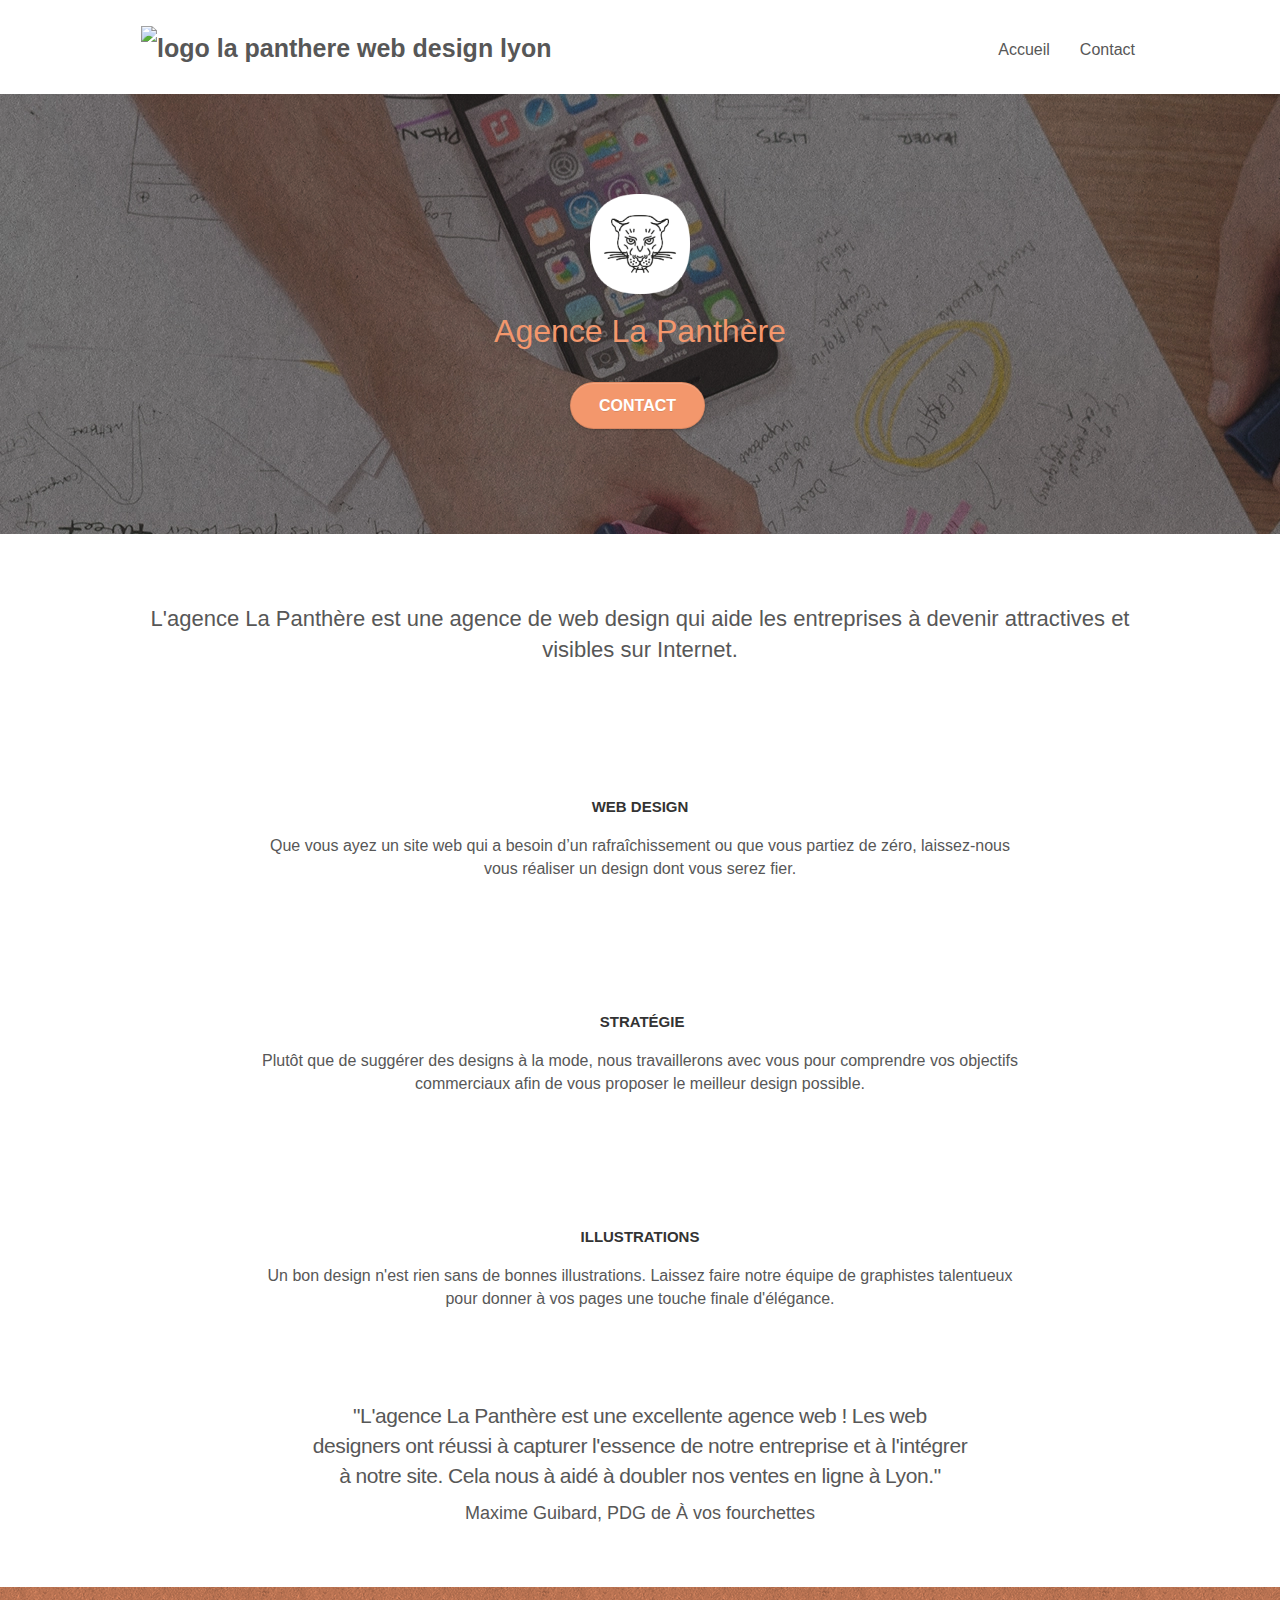
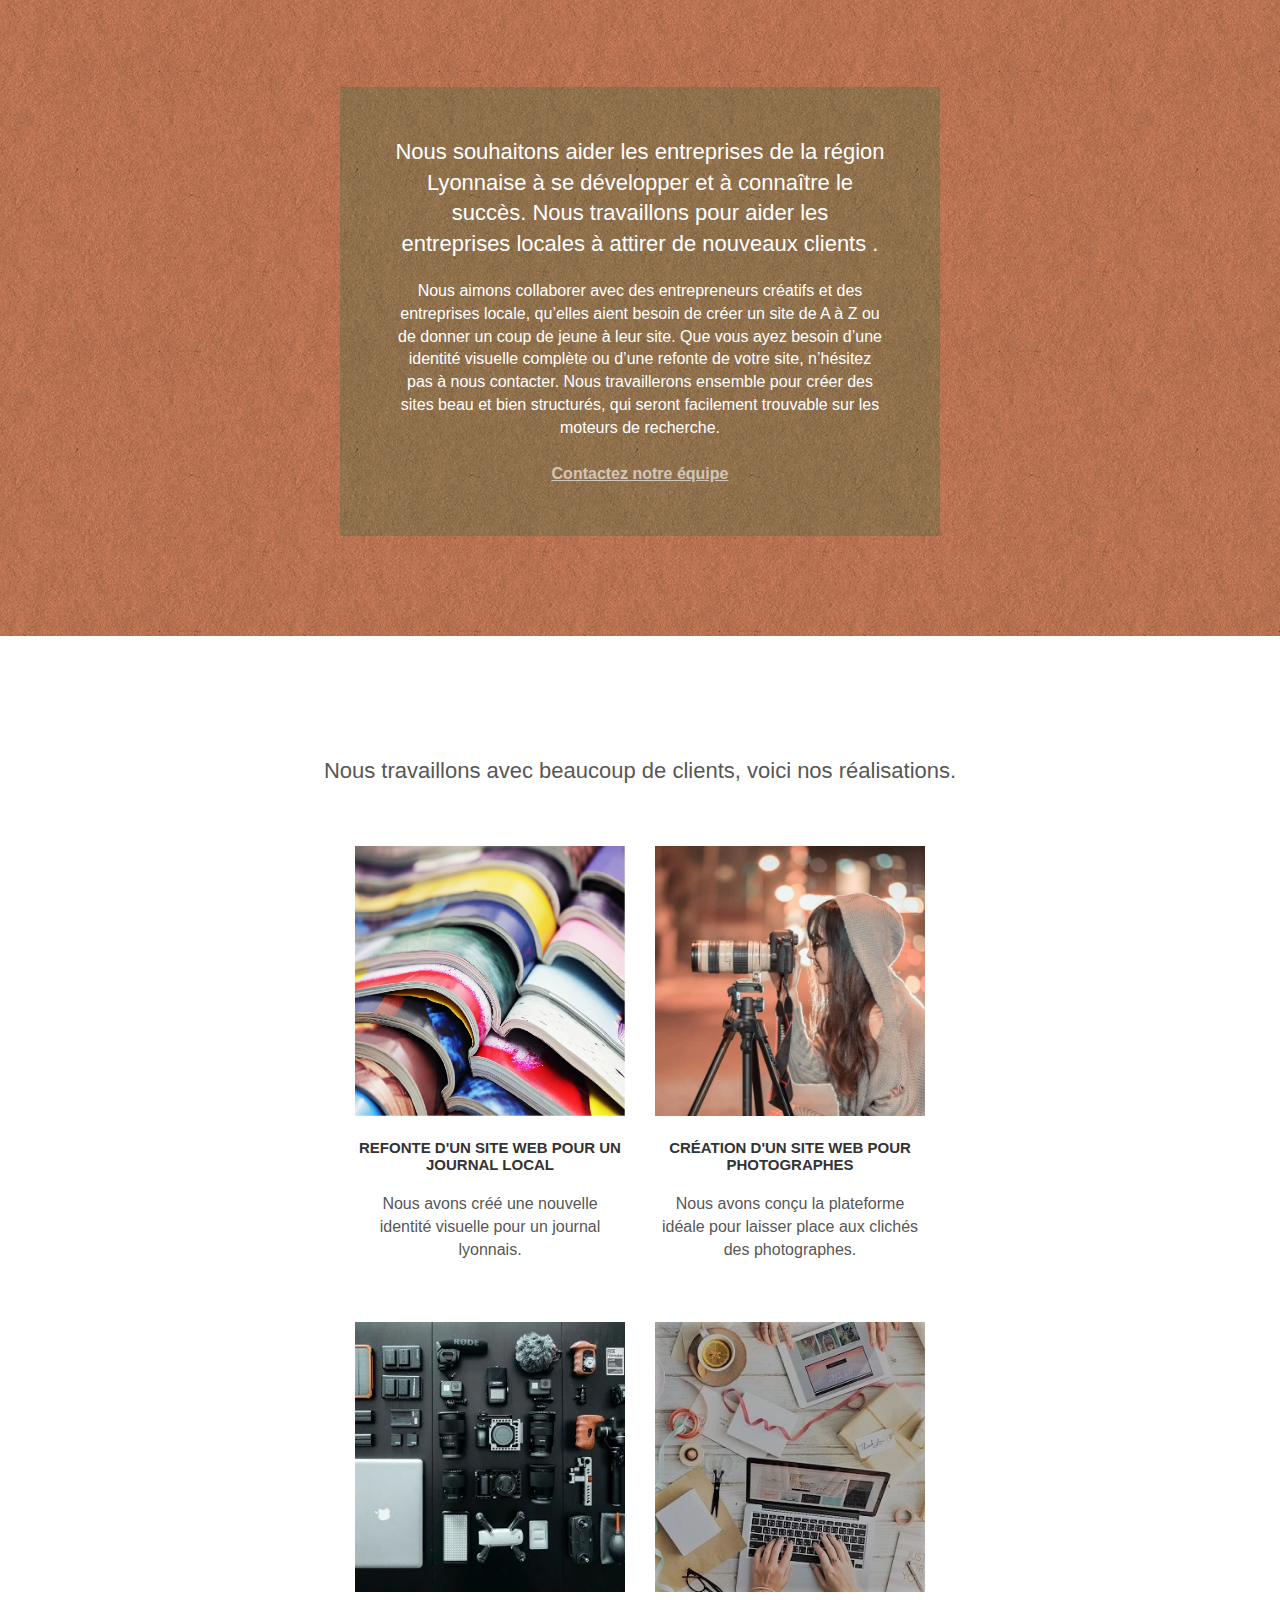
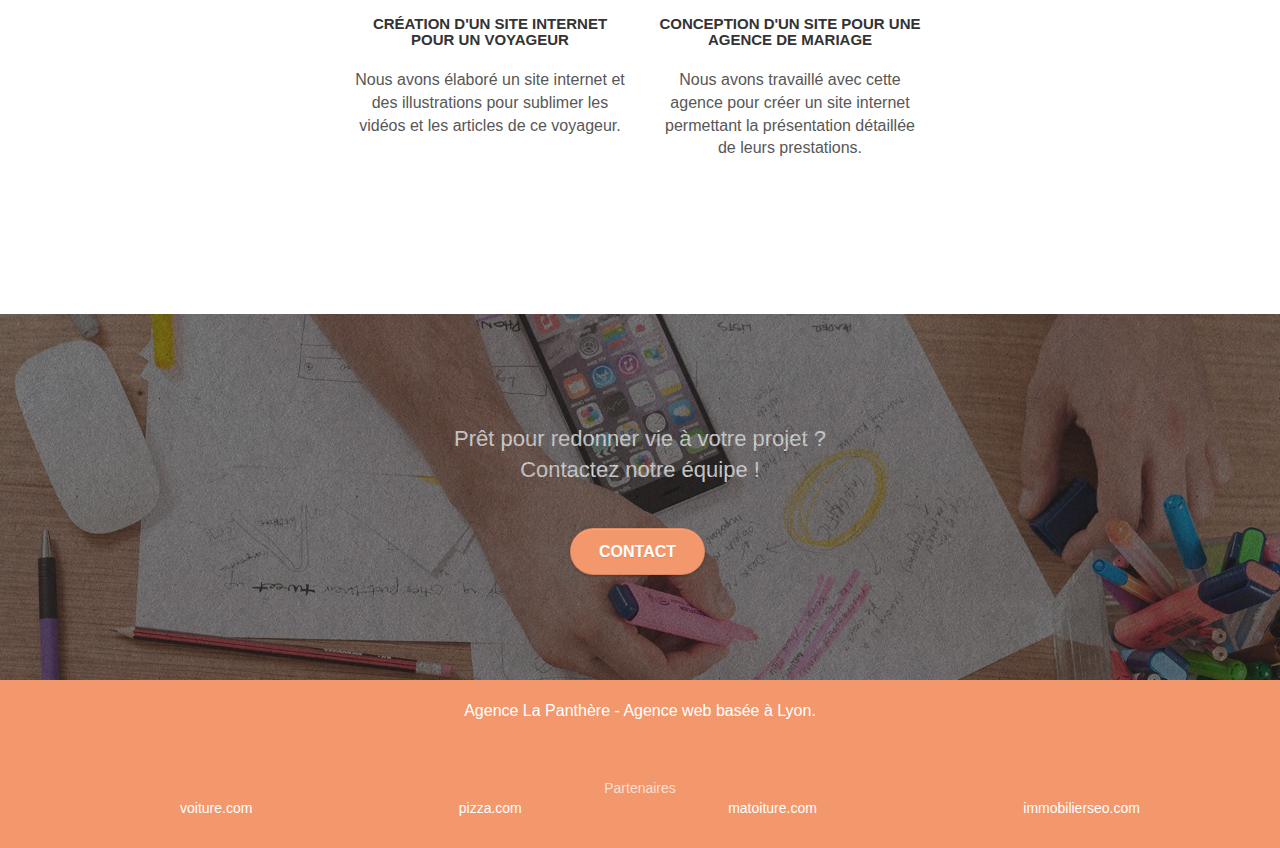
==== Accueil.html @ 7d5551f8 "version terminée du site" ====
<!DOCTYPE html>
<html lang="fr">
  <head>
    <meta charset="utf-8" />
    <meta name="description" content="L'agence La Panthère est une agence de web design qui aide les entreprises à devenir attractives" />
    <meta
      name="viewport"
      content="width=device-width, initial-scale=1.0, viewport-fit=cover"
    />
    <link rel="shortcut icon" type="image/png" href="favicon.jpg" />

    <link rel="stylesheet" type="text/css" href="./css/bootstrap.min.css" />
    <link rel="stylesheet" type="text/css" href="style.css" />
    <link rel="stylesheet" type="text/css" href="./css/font-awesome.min.css" />
    <link rel="stylesheet" type="text/css" href="./css/et-line.min.css" />

    <script src="./js/jquery-2.1.0.min.js"></script>
    <script src="./js/bootstrap.min.js"></script>
    <script src="./js/blocs.min.js"></script>
    <script src="./js/jquery.touchSwipe.min.js" defer></script>
    <script src="./js/gmaps.min.js"></script>
    <script src="./js/formHandler.min.js"></script>
    <script src="./js/jqBootstrapValidation.min.js"></script>
    <script
      src="https://kit.fontawesome.com/3193aa2f7d.js"
      crossorigin="anonymous"
    ></script>
    <title>La Panthère Agence Web Design</title>

    <!-- Analytics -->

    <!-- Analytics END -->
  </head>
  <body>
    <!-- Principal conteneur -->
    <div class="page-container">
      <!-- bloc-0 -->
      <header class="bloc bgc-white 1-bloc">
        <div class="container bloc-sm">
          <nav class="navbar row">
            <div class="navbar-header">
              <a class="navbar-brand" href="Accueil.html"
                ><img
                  src="img/agence-la-panthere-monochrome.svg"
                  alt="logo la panthere web design lyon"
                  height="40"
              /></a>
              <button
                id="nav-toggle"
                type="button"
                class="ui-navbar-toggle navbar-toggle"
                data-toggle="collapse"
                data-target=".navbar-1"
              >
                <span class="sr-only">Toggle navigation</span
                ><span class="icon-bar"></span><span class="icon-bar"></span
                ><span class="icon-bar"></span>
              </button>
            </div>
            <div class="collapse navbar-collapse navbar-1 special-dropdown-nav">
              <ul class="site-navigation nav navbar-nav">
                <li>
                  <a href="Accueil.html">Accueil</a>
                </li>
                <li>
                  <a href="Contact.html"> Contact</a>
                </li>
              </ul>
            </div>
          </nav>
        </div>
      </header>
      <!-- bloc-0 END -->

      <!-- bloc-1-presentation -->
      <section
        class="bloc bgc-dark-slate-blue bg-banniere d-bloc bg-t-edge bloc-bg-texture texture-paper b-parallax"
        id="bloc-1-hero"
      >
        <div class="container bloc-lg">
          <div class="row tight-width-whitespace">
            <div class="col-sm-12">
              <img
                src="img/logo.webp"
                class="center-block image-resize-mode"
                width="100"
                alt="logo la panthere agence web design lyon"
              />
              <h1 class="text-center hero-bloc-text tc-white">
                Agence La Panthère
              </h1>
              <div class="text-center">
                <a
                  href="Contact.html"
                  class="btn btn-lg btn-clean btn-rd cta-hero btn-atomic-tangerine"
                  id="cta-hero"
                  >Contact</a
                >
              </div>
            </div>
          </div>
        </div>
      </section>
      <!-- bloc-1-presentation END -->

      <!-- bloc-2-services -->
      <section class="bloc bgc-white l-bloc" id="bloc-2-services">
        <div class="container bloc-md">
          <div class="row">
            <div class="col-sm-12 text-center">
              <h2>
                L'agence La Panthère est une agence de web design qui aide les
                entreprises à devenir attractives et visibles sur Internet.
              </h2>
            </div>
          </div>
          <div class="row voffset-lg med-width-whitespace">
            <div class="col-sm-4">
              <div class="text-center">
                <span
                  class="et-icon-browser sm-shadow icon-dark-slate-blue icons icon-lg"
                ></span>
              </div>
              <h3 class="mg-md text-center">Web design</h3>
              <p class="text-center">
                Que vous ayez un site web qui a besoin d&rsquo;un
                rafraîchissement ou que vous partiez de zéro, laissez-nous vous
                réaliser un design dont vous serez fier.
              </p>
            </div>
            <div class="col-sm-4">
              <div class="text-center">
                <span
                  class="et-icon-presentation sm-shadow icon-dark-slate-blue icons icon-lg"
                ></span>
              </div>
              <h3 class="mg-md text-center">&nbsp;Stratégie</h3>
              <p class="text-center">
                Plutôt que de suggérer des designs à la mode, nous travaillerons
                avec vous pour comprendre vos objectifs commerciaux afin de vous
                proposer le meilleur design possible.<br />
              </p>
            </div>
            <div class="col-sm-4">
              <div class="text-center">
                <span
                  class="et-icon-edit sm-shadow icon-dark-slate-blue icons icon-lg"
                ></span>
              </div>
              <h3 class="mg-md text-center">Illustrations</h3>
              <p class="text-center">
                Un bon design n'est rien sans de bonnes illustrations. Laissez
                faire notre équipe de graphistes talentueux pour donner à vos
                pages une touche finale d'élégance.
              </p>
            </div>
          </div>
          <div class="row voffset-lg voffset">
            <div class="col-xs-12 col-md-8 col-md-offset-2 text-center">
              <p class="citation">
                "L'agence La Panthère est une excellente agence web ! Les web
                designers ont réussi à capturer l'essence de notre entreprise et
                à l'intégrer à notre site. Cela nous à aidé à doubler nos ventes
                en ligne à Lyon."
              </p>
              <p class="ref_citation">
                Maxime Guibard, PDG de À vos fourchettes
              </p>
            </div>
          </div>
        </div>
      </section>
      <!-- bloc-2-services END -->

      <!-- bloc-3-what-i-do -->
      <section
        class="bloc tc-white bgc-atomic-tangerine bg-presentation d-bloc bloc-bg-texture texture-paper b-parallax"
        id="bloc-3-what-i-do"
      >
        <div class="container bloc-lg">
          <div class="row tight-width-whitespace black-background">
            <div class="col-sm-12">
              <h2 class="mg-md text-center tc-white3">
                Nous souhaitons aider les entreprises de la région Lyonnaise à
                se développer et à connaître le succès. Nous travaillons pour
                aider les entreprises locales à attirer de nouveaux clients .<br />
              </h2>
              <p class="text-center white">
                Nous aimons collaborer avec des entrepreneurs créatifs et des
                entreprises locale, qu’elles aient besoin de créer un site de A
                à Z ou de donner un coup de jeune à leur site. Que vous ayez
                besoin d’une identité visuelle complète ou d’une refonte de
                votre site, n’hésitez pas à nous contacter. Nous travaillerons
                ensemble pour créer des sites beau et bien structurés, qui
                seront facilement trouvable sur les moteurs de recherche.
                <br /><br /><a class="ltc-white bold-link" href="Contact.html"
                  >Contactez notre équipe</a
                ><br />
              </p>
            </div>
          </div>
        </div>
      </section>
      <!-- bloc-3-what-i-do END -->

      <!-- bloc-4-portfolio -->
      <section
        class="bloc bgc-white bg-lines-h2-bg bg-repeat l-bloc"
        id="bloc-4-portfolio"
      >
        <div class="container bloc-lg">
          <div class="row">
            <div class="col-sm-12 text-center">
              <h2>
                Nous travaillons avec beaucoup de clients, voici nos
                réalisations.
              </h2>
            </div>
          </div>
          <div class="row tight-width-whitespace portfolio-row">
            <div class="col-sm-6">
              <a
                href="#"
                data-lightbox="img/1.webp"
                data-gallery-id="gallery-1"
                data-caption="Refonte d'un site web pour un journal local"
                data-frame="snapshot-lb"
                ><img
                  src="img/1.webp"
                  alt="Books"
                  class="img-responsive portfolio-thumb"
              /></a>
              <h3 class="mg-md text-center">
                Refonte d'un site web pour un journal local
              </h3>
              <p class="text-center">
                Nous avons créé une nouvelle identité visuelle pour un journal
                lyonnais.
              </p>
            </div>
            <div class="col-sm-6">
              <a
                href="#"
                data-lightbox="img/2.webp"
                data-gallery-id="gallery-1"
                data-caption="Création d'un site web pour photographes"
                data-frame="snapshot-lb"
                ><img
                  src="img/2.webp"
                  class="img-responsive portfolio-thumb"
                  alt="A person looking through their camera"
              /></a>
              <h3 class="mg-md text-center">
                Création d'un site web pour photographes
              </h3>
              <p class="text-center">
                Nous avons conçu la plateforme idéale pour laisser place aux
                clichés des photographes.
              </p>
            </div>
          </div>
          <div class="row tight-width-whitespace portfolio-row">
            <div class="col-sm-6">
              <a
                href="#"
                data-lightbox="img/3.webp"
                data-gallery-id="gallery-1"
                data-caption="Création d'un site internet pour un voyageur"
                data-frame="snapshot-lb"
                ><img
                  src="img/3.webp"
                  class="img-responsive portfolio-thumb img_w-h"
                  alt="Equipment for taking photos while traveling"
              /></a>
              <h3 class="mg-md text-center">
                Création d'un site internet pour un voyageur
              </h3>
              <p class="text-center">
                Nous avons élaboré un site internet et des illustrations pour
                sublimer les vidéos et les articles de ce voyageur.
              </p>
            </div>
            <div class="col-sm-6">
              <a
                href="#"
                data-lightbox="img/4.webp"
                data-gallery-id="gallery-1"
                data-caption="Conception d'un site pour une agence de mariage"
                data-frame="snapshot-lb"
                ><img
                  src="img/4.webp"
                  class="img-responsive portfolio-thumb img_w-h"
                  alt="A person writing on their laptop"
              /></a>
              <h3 class="mg-md text-center">
                Conception d'un site pour une agence de mariage
              </h3>
              <p class="text-center">
                Nous avons travaillé avec cette agence pour créer un site
                internet permettant la présentation détaillée de leurs
                prestations.
              </p>
            </div>
          </div>
        </div>
      </section>
      <!-- bloc-4-portfolio END -->

      <!-- bloc-5-cta -->
      <section
        class="bloc bgc-dark-slate-blue bg-banniere d-bloc bloc-bg-texture texture-paper"
        id="bloc-5-cta"
      >
        <div class="container bloc-lg">
          <div class="row">
            <h2 class="mg-md text-center tc-white3">
              Prêt pour redonner vie à votre projet ?<br />Contactez notre
              équipe !
            </h2>
            <div class="col-sm-12 text-center">
              <a
                href="Contact.html"
                class="btn btn-atomic-tangerine btn-clean btn-rd btn-lg cta-hero"
                >Contact</a
              >
            </div>
          </div>
        </div>
      </section>
      <!-- bloc-5-cta END -->

      <!-- Footer - bloc-8 -->
      <footer class="bloc bgc-atomic-tangerine d-bloc" id="bloc-8">
        <div class="container bloc-sm">
          <nav class="row">
            <div class="col-sm-12">
              <p class="text-center white">
                Agence La Panthère - Agence web basée à Lyon.<br />
              </p>
              <div class="row row-no-gutters social">
                <div class="col-sm-3">
                  <div class="text-center">
                    <a class="social" title="Twitter" href="Accueil.html"
                      ><span class="fa fa-twitter icon-md"></span
                    ></a>
                  </div>
                </div>
                <div class="col-sm-3">
                  <div class="text-center">
                    <a class="social" title="Facebook" href="Accueil.html"
                      ><span class="fa fa-facebook icon-md"></span
                    ></a>
                  </div>
                </div>
                <div class="col-sm-3">
                  <div class="text-center">
                    <a class="social" title="Dribbble" href="Accueil.html"
                      ><span class="fa fa-dribbble icon-md"></span
                    ></a>
                  </div>
                </div>
                <div class="col-sm-3">
                  <div class="text-center">
                    <a class="social" title="Instagram" href="Accueil.html"
                      ><span class="fa fa-instagram icon-md"></span
                    ></a>
                  </div>
                </div>
              </div>
              <div class="row">
                <div class="col-sm-4">
                  Partenaires
                  <ul class="footer-flex">
                    <li><a href="voiture.com">voiture.com</a></li>
                    <li><a href="pizza.com">pizza.com</a></li>
                    <li><a href="matoiture.com">matoiture.com</a></li>
                    <li><a href="immobilierseo.com">immobilierseo.com</a></li>
                  </ul>
                </div>
              </div>
            </div>
          </nav>
        </div>
      </footer>
      <!-- Footer - bloc-8 END -->
    </div>
    <!-- Principal conteneur END -->
  </body>
</html>
---- style.css ----
body {
    margin: 0;
    padding: 0;
    background: #FFF;
    overflow-x: hidden;
    -webkit-font-smoothing: antialiased;
    -moz-osx-font-smoothing: grayscale;
}

a,
button {
    transition: all .3s ease-in-out;
    outline: none;
}

a:hover {
    text-decoration: none;
    cursor: pointer;
}

#page-loading-blocs-notifaction {
    position: fixed;
    top: 0;
    bottom: 0;
    width: 100%;
    z-index: 100000;
    background: #FFFFFF url("img/pageload-spinner.gif") no-repeat center center;
}

.bloc {
    width: 100%;
    clear: both;
    background: 50% 50% no-repeat;
    padding: 0 50px;
    -webkit-background-size: cover;
    -moz-background-size: cover;
    -o-background-size: cover;
    background-size: cover;
    position: relative;
}

.bloc .container {
    padding-left: 0;
    padding-right: 0;
}

.bloc-lg {
    padding: 100px 50px;
}

.bloc-md {
    padding: 50px;
}

.bloc-sm {
    padding: 20px 50px;
}

.bg-center,
.bg-l-edge,
.bg-r-edge,
.bg-t-edge,
.bg-b-edge,
.bg-tl-edge,
.bg-bl-edge,
.bg-tr-edge,
.bg-br-edge,
.bg-repeat {
    background-size: auto;
}

.bg-repeat {
    background: repeat;
}

.bg-t-edge {
    background: top no-repeat;
}

.bloc-bg-texture::before {
    content: "";
    background-size: 2px 2px;
    position: absolute;
    top: 0;
    bottom: 0;
    left: 0;
    right: 0;
}

.texture-paper::before {
    background: url("img/texture-paper.webp");
    background-size: 280px 280px;
}

.b-parallax {
    background-attachment: fixed;
}

.d-bloc {
    color: rgba(255, 255, 255, .7);
}

.d-bloc button:hover {
    color: rgba(255, 255, 255, .9);
}

.d-bloc .icon-round,
.d-bloc .icon-square,
.d-bloc .icon-rounded,
.d-bloc .icon-semi-rounded-a,
.d-bloc .icon-semi-rounded-b {
    border-color: rgba(255, 255, 255, .9);
}

.d-bloc .divider-h span {
    border-color: rgba(255, 255, 255, .2);
}

.d-bloc .a-btn,
.d-bloc .navbar a,
.d-bloc .navbar-brand,
.d-bloc a .icon-sm,
.d-bloc a .icon-md,
.d-bloc a .icon-lg,
.d-bloc a .icon-xl,
.d-bloc h1 a,
.d-bloc h2 a,
.d-bloc h3 a,
.d-bloc h4 a,
.d-bloc h5 a,
.d-bloc h6 a,
.d-bloc p a {
    color: rgba(255, 255, 255, .6);
}

.d-bloc .a-btn:hover,
.d-bloc .navbar a:hover,
.d-bloc .navbar-brand:hover,
.d-bloc a:hover .icon-sm,
.d-bloc a:hover .icon-md,
.d-bloc a:hover .icon-lg,
.d-bloc a:hover .icon-xl,
.d-bloc h1 a:hover,
.d-bloc h2 a:hover,
.d-bloc h3 a:hover,
.d-bloc h4 a:hover,
.d-bloc h5 a:hover,
.d-bloc h6 a:hover,
.d-bloc p a:hover {
    color: rgba(255, 255, 255, 1);
}

.d-bloc .navbar-toggle .icon-bar {
    background: rgba(255, 255, 255, 1);
}

.d-bloc .btn-wire,
.d-bloc .btn-wire:hover {
    color: rgba(255, 255, 255, 1);
    border-color: rgba(255, 255, 255, 1);
}

.d-bloc .panel {
    color: rgba(0, 0, 0, .5);
}

.d-bloc .panel button:hover {
    color: rgba(0, 0, 0, .7);
}

.d-bloc .panel icon {
    border-color: rgba(0, 0, 0, .7);
}

.d-bloc .panel .divider-h span {
    border-color: rgba(0, 0, 0, .1);
}

.d-bloc .panel .a-btn {
    color: rgba(0, 0, 0, .6);
}

.d-bloc .panel .a-btn:hover {
    color: rgba(0, 0, 0, 1);
}

.d-bloc .panel .btn-wire,
.d-bloc .panel .btn-wire:hover {
    color: rgba(0, 0, 0, .7);
    border-color: rgba(0, 0, 0, .3);
}

.d-bloc .panel,
.l-bloc {
    color: rgba(0, 0, 0, .5);
}

.d-bloc .panel button:hover,
.l-bloc button:hover {
    color: rgba(0, 0, 0, .7);
}

.l-bloc .icon-round,
.l-bloc .icon-square,
.l-bloc .icon-rounded,
.l-bloc .icon-semi-rounded-a,
.l-bloc .icon-semi-rounded-b {
    border-color: rgba(0, 0, 0, .7);
}

.d-bloc .panel .divider-h span,
.l-bloc .divider-h span {
    border-color: rgba(0, 0, 0, .1);
}

.d-bloc .panel .a-btn,
.l-bloc .a-btn,
.l-bloc .navbar a,
.l-bloc .navbar-brand,
.l-bloc a .icon-sm,
.l-bloc a .icon-md,
.l-bloc a .icon-lg,
.l-bloc a .icon-xl,
.l-bloc h1 a,
.l-bloc h2 a,
.l-bloc h3 a,
.l-bloc h4 a,
.l-bloc h5 a,
.l-bloc h6 a,
.l-bloc p a {
    color: rgba(0, 0, 0, .6);
}

.d-bloc .panel .a-btn:hover,
.l-bloc .a-btn:hover,
.l-bloc .navbar a:hover,
.l-bloc .navbar-brand:hover,
.l-bloc a:hover .icon-sm,
.l-bloc a:hover .icon-md,
.l-bloc a:hover .icon-lg,
.l-bloc a:hover .icon-xl,
.l-bloc h1 a:hover,
.l-bloc h2 a:hover,
.l-bloc h3 a:hover,
.l-bloc h4 a:hover,
.l-bloc h5 a:hover,
.l-bloc h6 a:hover,
.l-bloc p a:hover {
    color: rgba(0, 0, 0, 1);
}

.l-bloc .navbar-toggle .icon-bar {
    color: rgba(0, 0, 0, .6);
}

.d-bloc .panel .btn-wire,
.d-bloc .panel .btn-wire:hover,
.l-bloc .btn-wire,
.l-bloc .btn-wire:hover {
    color: rgba(0, 0, 0, .7);
    border-color: rgba(0, 0, 0, .3);
}

.voffset {
    margin-top: 30px;
}

.voffset-lg {
    margin-top: 80px;
}

.row-no-gutters {
    margin-right: 0;
    margin-left: 0;
}

.row.row-no-gutters > [class^="col-"],
.row.row-no-gutters > [class*=" col-"] {
    padding-right: 0;
    padding-left: 0;
}

#bloc-1-hero h1 {
    font-size: 32px;
}

.navbar {
    margin-bottom: 0;
    z-index: 1;
}

.navbar-brand {
    height: auto;
    padding: 3px 15px;
    font-size: 25px;
    font-weight: normal;
    font-weight: 600;
    line-height: 44px;
}

.navbar-brand img {
    max-height: 200px;
    margin: 0 5px 0 0;
    display: inline;
}

.navbar-brand img[src$=svg] {
    min-width: 100px;
}

.nav-center .navbar-brand img {
    margin: 0;
}

.navbar .nav {
    padding-top: 2px;
    margin-right: -16px;
    float: right;
    z-index: 1;
}

.nav > li {
    float: left;
    margin-top: 4px;
    font-size: 16px;
}

.navbar-nav .open .dropdown-menu > li > a {
    text-align: inherit;
}

.nav > li a:hover,
.nav > li a:focus {
    background: transparent;
}

.navbar-toggle {
    margin: 10px 10px 0 0;
    border: 0px;
}

.navbar-toggle:hover {
    background: transparent;
}

.navbar-toggle .icon-bar {
    background-color: rgba(0, 0, 0, .5);
    width: 26px;
}

.nav-invert .navbar .nav {
    float: left;
}

.nav-invert .navbar-header,
.nav-invert .navbar-brand {
    float: right;
    position: relative;
    z-index: 2;
}

@media (min-width: 768px) {
    .site-navigation {
        position: absolute;
        top: 50%;
        right: 20px;
        transform: translate(0, -50%);
        -webkit-transform: translateY(-50%);
    }
    .nav > li .dropdown-menu a,
    .nav > li .dropdown-menu a:hover {
        color: #484848;
    }
    .nav-invert .site-navigation {
        left: 0;
        right: 0;
    }
    .nav-center {
        text-align: center;
    }
    .nav-center .navbar-header {
        width: 100%;
    }
    .nav-center .navbar-header,
    .nav-center .navbar-brand,
    .nav-center .nav > li {
        float: none;
        display: inline-block;
    }
    .nav-center .site-navigation {
        position: relative;
        width: 100%;
        right: 0;
        margin-right: 0px;
        margin-top: 20px;
    }
    .nav-center.mini-nav .navbar-toggle {
        float: none;
        margin: 10px auto 0;
    }
}

.nav > li > .dropdown a {
    background: none;
    display: block;
    padding: 14px 15px;
}

nav .caret {
    margin: 0 5px;
}

.dropdown-menu .dropdown-menu {
    top: -8px;
    left: 100%;
}

.dropdown-menu .dropmenu-flow-right {
    top: 100%;
    left: 0;
    margin-left: -1px;
    border-top-left-radius: 0;
    border-top-right-radius: 0;
}

.dropdown-menu .dropdown span {
    border: 4px solid black;
    border-top-color: transparent;
    border-right-color: transparent;
    border-bottom-color: transparent;
    margin: 6px -5px 0 0;
    float: right;
}

.mg-md {
    margin-top: 10px;
    margin-bottom: 20px;
}

.mg-lg {
    margin-top: 10px;
    margin-bottom: 40px;
}

.btn {
    margin: 0 5px 5px 0;
}

.btn.pull-right {
    margin: 0 0 5px 5px;
}

.btn-d,
.btn-d:hover,
.btn-d:focus {
    color: #FFF;
    background: rgba(0, 0, 0, .3);
}

button {
    outline: none;
}

.btn-rd {
    border-radius: 40px;
}

.btn-clean {
    border: 1px solid rgba(0, 0, 0, .08);
    border-bottom-color: rgba(0, 0, 0, .1);
    text-shadow: 0 1px 0 rgba(0, 0, 1, .1);
    box-shadow: 0 1px 3px rgba(0, 0, 1, .25), inset 0 1px 0 0 rgba(255, 255, 255, .15);
}

.icon-md {
    font-size: 30px !important;
}

.icon-lg {
    font-size: 60px;
}

.sm-shadow {
    text-shadow: 0 1px 2px rgba(0, 0, 0, .3);
}

.panel-sq,
.panel-sq .panel-heading,
.panel-sq .panel-footer {
    border-radius: 0;
}

.panel-rd {
    border-radius: 30px;
}

.panel-rd .panel-heading {
    border-radius: 29px 29px 0 0;
}

.panel-rd .panel-footer {
    border-radius: 0 0 29px 29px;
}

.form-control {
    border-color: rgba(0, 0, 0, .1);
    box-shadow: none;
}

.scrollToTop {
    width: 40px;
    height: 40px;
    position: fixed;
    bottom: 20px;
    right: 20px;
    opacity: 0;
    z-index: 500;
    transition: all .3s ease-in-out;
}

.scrollToTop span {
    margin-top: 6px;
}

.showScrollTop {
    font-size: 14px;
    opacity: 1;
}

a[data-lightbox] {
    position: relative;
    display: block;
    text-align: center;
}

a[data-lightbox]:hover::before {
    content: "+";
    font-family: "HelveticaNeue-Light", "Helvetica Neue Light", "Helvetica Neue", Helvetica, Arial;
    font-size: 35px;
    width: 50px;
    height: 50px;
    margin-left: -25px;
    border-radius: 50%;
    background: rgba(0, 0, 0, .6);
    color: #FFF;
    font-weight: 100;
    z-index: 1;
    position: absolute;
    top: 50%;
    transform: translateY(-50%);
    -webkit-transform: translateY(-50%);
}

a[data-lightbox]:hover img {
    opacity: 0.6;
    -webkit-animation-fill-mode: none;
    animation-fill-mode: none;
}

#lightbox-modal {
    display: flex;
    align-items: center;
}

#lightbox-modal .modal-dialog {
    width: 90%;
    max-width: 900px;
    margin: 0 auto 0;
}

#lightbox-modal .modal-dialog img {
    max-height: 90vh;
    margin: 0 auto;
}

.lightbox-caption {
    padding: 20px;
    color: #FFF;
    background: rgba(0, 0, 0, .5);
    position: absolute;
    left: 15px;
    right: 15px;
    bottom: 5px;
}

.close-lightbox {
    color: #FFF;
    font-size: 30px;
    position: absolute;
    top: 20px;
    right: 20px;
    z-index: 20;
    background: rgba(0, 0, 0, .5);
    border: none;
    line-height: 30px;
    padding: 0 9px 5px;
    opacity: 0.3;
}

.close-lightbox:hover,
.next-lightbox:hover,
.prev-lightbox:hover {
    opacity: 1.0;
    color: #FFF;
}

.next-lightbox,
.prev-lightbox {
    font-size: 20px;
    color: rgba(255, 255, 255, .9);
    background: rgba(0, 0, 0, .5);
    transition: all .2s ease-in-out;
    position: absolute;
    top: 45%;
    z-index: 1;
    opacity: 0.4;
}

.next-lightbox {
    padding: 6px 8px 1px 13px;
    right: 25px;
}

.prev-lightbox {
    padding: 6px 13px 1px 10px;
    left: 25px;
}

.snapshot-lb .modal-body {
    padding-bottom: 45px;
}

.snapshot-lb .lightbox-caption {
    padding: 0;
    color: rgba(0, 0, 0, .5);
    background: none;
}

h1,
h2,
h3,
h4,
h5,
h6,
p,
label,
.btn,
a {
    font-family: "helvetica";
    font-weight: 400;
    color: #575757;
}

.container {
    max-width: 1000px;
}

.hero-bloc-text {
    font-size: 38px;
}

.hero-bloc-text-sub {
    font-size: 36px;
}

.statement-bloc-text {
    line-height: 26px;
    font-style: italic;
    font-size: 20px;
    text-align: center;
    font-weight: lighter;
    max-width: 520px;
    margin: auto auto auto auto;
}

p {
    font-size: 16px;
}

.tight-width-whitespace {
    max-width: 600px;
    margin: auto auto auto auto;
}

.h1 {
    font-size: 20px;
    font-family: "Open Sans";
}

.cta-hero {
    margin-top: 22px;
    color: #FFFFFF;
    text-transform: uppercase;
    padding: 12px 28px 12px 28px;
    font-size: 16px;
    font-weight: 700;
}

.social {
    max-width: 400px;
    margin: auto auto auto auto;
}

h2 {
    font-size: 22px;
    line-height: 1.4em;
}

h3 {
    font-size: 15px;
    text-transform: uppercase;
    font-weight: 700;
    color: #333333;
}

.med-width-whitespace {
    max-width: 800px;
    margin: auto auto auto auto;
    box-shadow: 0px 0px 0px #000000;
}

h1 {
    color: #333333;
}

h4 {
    color: #333333;
}

.icons {
    margin-bottom: 14px;
    margin-top: 24px;
}

.white {
    color: #FFFFFF;
}

.portfolio-thumb {
    margin-bottom: 24px;
}

.portfolio-row {
    margin-bottom: 44px;
    margin-top: 50px;
}

.avatar {
    box-shadow: 0px 4px 9px rgba(0, 0, 0, 0.3);
}

.black-background {
    background-color: rgba(165, 147, 99, 0.7);
    padding: 40px 40px 40px 40px;
}

.bold-link {
    font-weight: 900;
    text-decoration: underline;
}

.bgc-white {
    background-color: #FFFFFF;
}

.bgc-dark-slate-blue {
    background-color: #364577;
}

.bgc-atomic-tangerine {
    background-color: #F3976C;
}

.tc-white {
    color: #F3976C;
}

.tc-white3 {
    color: #FFF;
}
.tc-white4 {
    color: #ffeae1;
}
.btn-atomic-tangerine {
    background: #F3976C;
    color: #FFFFFF;
}

.btn-atomic-tangerine:hover {
    background: #c27956;
    color: #FFFFFF;
}

.ltc-white {
    color: #FFFFFF;
}

.ltc-white:hover {
    color: #cccccc;
}

.ltc-atomic-tangerine {
    color: #F3976C;
}

.ltc-atomic-tangerine:hover {
    color: #c27956;
}

.icon-dark-slate-blue {
    color: #364577;
    border-color: #364577;
}

.bg-dots-bg {
    background-image: url("img/dots-bg.png");
}

.bg-lines-h2-bg {
    background-image: url("img/lines-h2-bg.png");
}

.bg-banniere {
    background-image: url("img/agence-la-panthere.webp");
}

.bg-presentation {
    background-image: url("img/image-de-presentation.webp");
}

.citation {
    font-size: 21px;
    letter-spacing: -0.4px;
    word-spacing: -0.4px;
}

.ref_citation {
    font-size: 18px;
}

.footer-flex {
    display: flex;
    list-style-type: none;
    justify-content: space-between;
}

footer a {
    color: white;
}

.col-sm-4 {
    width: 100%;
    text-align: center;
    margin-top: 15px;
}

@media (max-width: 1024px) {
    .bloc {
        padding-left: 20px;
        padding-right: 20px;
    }
    .bloc.full-width-bloc,
    .bloc-tile-2.full-width-bloc .container,
    .bloc-tile-3.full-width-bloc .container,
    .bloc-tile-4.full-width-bloc .container {
        padding-left: 0;
        padding-right: 0;
    }
}

@media (max-width: 992px) and (min-width: 768px) {
    .navbar .nav {
        max-width: 80%
    }
    .nav-center.navbar .nav {
        max-width: 100%
    }
}

@media only screen and (min-width: 768px) and (max-width: 1024px) and (orientation: landscape) {
    .b-parallax {
        background-attachment: scroll;
    }
}

@media only screen and (min-width: 1024px) and (max-width: 1366px) and (-webkit-min-device-pixel-ratio: 1.5) {
    .b-parallax {
        background-attachment: scroll;
    }
}

@media (max-width: 991px) {
    .container {
        width: 100%;
    }
    .b-parallax {
        background-attachment: scroll;
    }
    .page-container,
    #hero-bloc {
        overflow-x: hidden;
        position: relative;
    }

    .bloc-group,
    .bloc-group .bloc {
        display: block;
        width: 100%;
    }
}

@media (max-width: 767px) {
    .page-container {
        overflow-x: hidden;
        position: relative;
    }
    h1,
    h2,
    h3,
    h4,
    h5,
    h6,
    p,
    #disqus_thread {
        padding-left: 10px;
        padding-right: 10px;
    }
    .b-parallax {
        background-attachment: scroll;
    }
    .navbar .nav {
        padding-top: 0;
        border-top: 1px solid rgba(0, 0, 0, .2);
        float: none;
    }
    .navbar.row {
        margin-left: 0;
        margin-right: 0;
    }
    .site-navigation {
        position: inherit;
        transform: none;
        -webkit-transform: none;
        -ms-transform: none;
    }
    .nav > li {
        margin-top: 0;
        border-bottom: 1px solid rgba(0, 0, 0, .1);
        background: rgba(0, 0, 0, .05);
        text-align: left;
        padding-left: 15px;
        width: 100%;
    }
    .nav > li:hover {
        background: rgba(0, 0, 0, .08);
    }
    .dropdown .dropdown a .caret {
        float: none;
        margin: 5px 0 0 10px;
        border: 4px solid black;
        border-bottom-color: transparent;
        border-right-color: transparent;
        border-left-color: transparent;
    }
    #hero-bloc .navbar .nav {
        background: rgba(0, 0, 0, .8);
    }
    #hero-bloc .navbar .nav a {
        color: rgba(255, 255, 255, .6);
    }
    .hero {
        padding: 50px 0;
    }
    .hero-nav {
        left: -1px;
        right: -1px;
    }
    .navbar-collapse {
        padding: 0;
        overflow-x: hidden;
        -webkit-box-shadow: none;
        box-shadow: none;
    }
    .navbar-brand img {
        max-height: 40px;
        width: auto;
    }
    .nav-invert .navbar-header {
        float: none;
        width: 100%;
    }
    .nav-invert .navbar-toggle {
        float: left;
        margin-left: 10px;
    }
    .bloc {
        padding-left: 0;
        padding-right: 0;
    }
    .bloc-xxl,
    .bloc-xl,
    .bloc-lg {
        padding: 40px 0;
    }
    .bloc-sm,
    .bloc-md {
        padding-left: 0;
        padding-right: 0;
    }
    .bloc-tile-2 .container,
    .bloc-tile-3 .container,
    .bloc-tile-4 .container,
    .bloc-fill-screen .fill-bloc-top-edge,
    .bloc-fill-screen .fill-bloc-bottom-edge {
        padding-left: 0;
        padding-right: 0;
    }
    .a-block {
        padding: 0 10px;
    }
    .btn-dwn {
        display: none;
    }
    .voffset {
        margin-top: 5px;
    }
    .voffset-md {
        margin-top: 20px;
    }
    .voffset-lg {
        margin-top: 30px;
    }
    form {
        padding: 5px;
    }
    .close-lightbox {
        display: inline-block;
    }
    .blocsapp-device-iphone5 {
        background-size: 216px 425px;
        padding-top: 60px;
        width: 216px;
        height: 425px;
    }
    .blocsapp-device-iphone5 img {
        width: 180px;
        height: 320px;
    }
    .img_w-h {
        width: 570px;
        height: 570px;
    }
}

@media (max-width: 400px) {
    .bloc {
        padding-left: 0;
        padding-right: 0;
    }
}

@media (max-width: 767px) {
    .bloc-mob-center-text {
        text-align: center;
    }
}
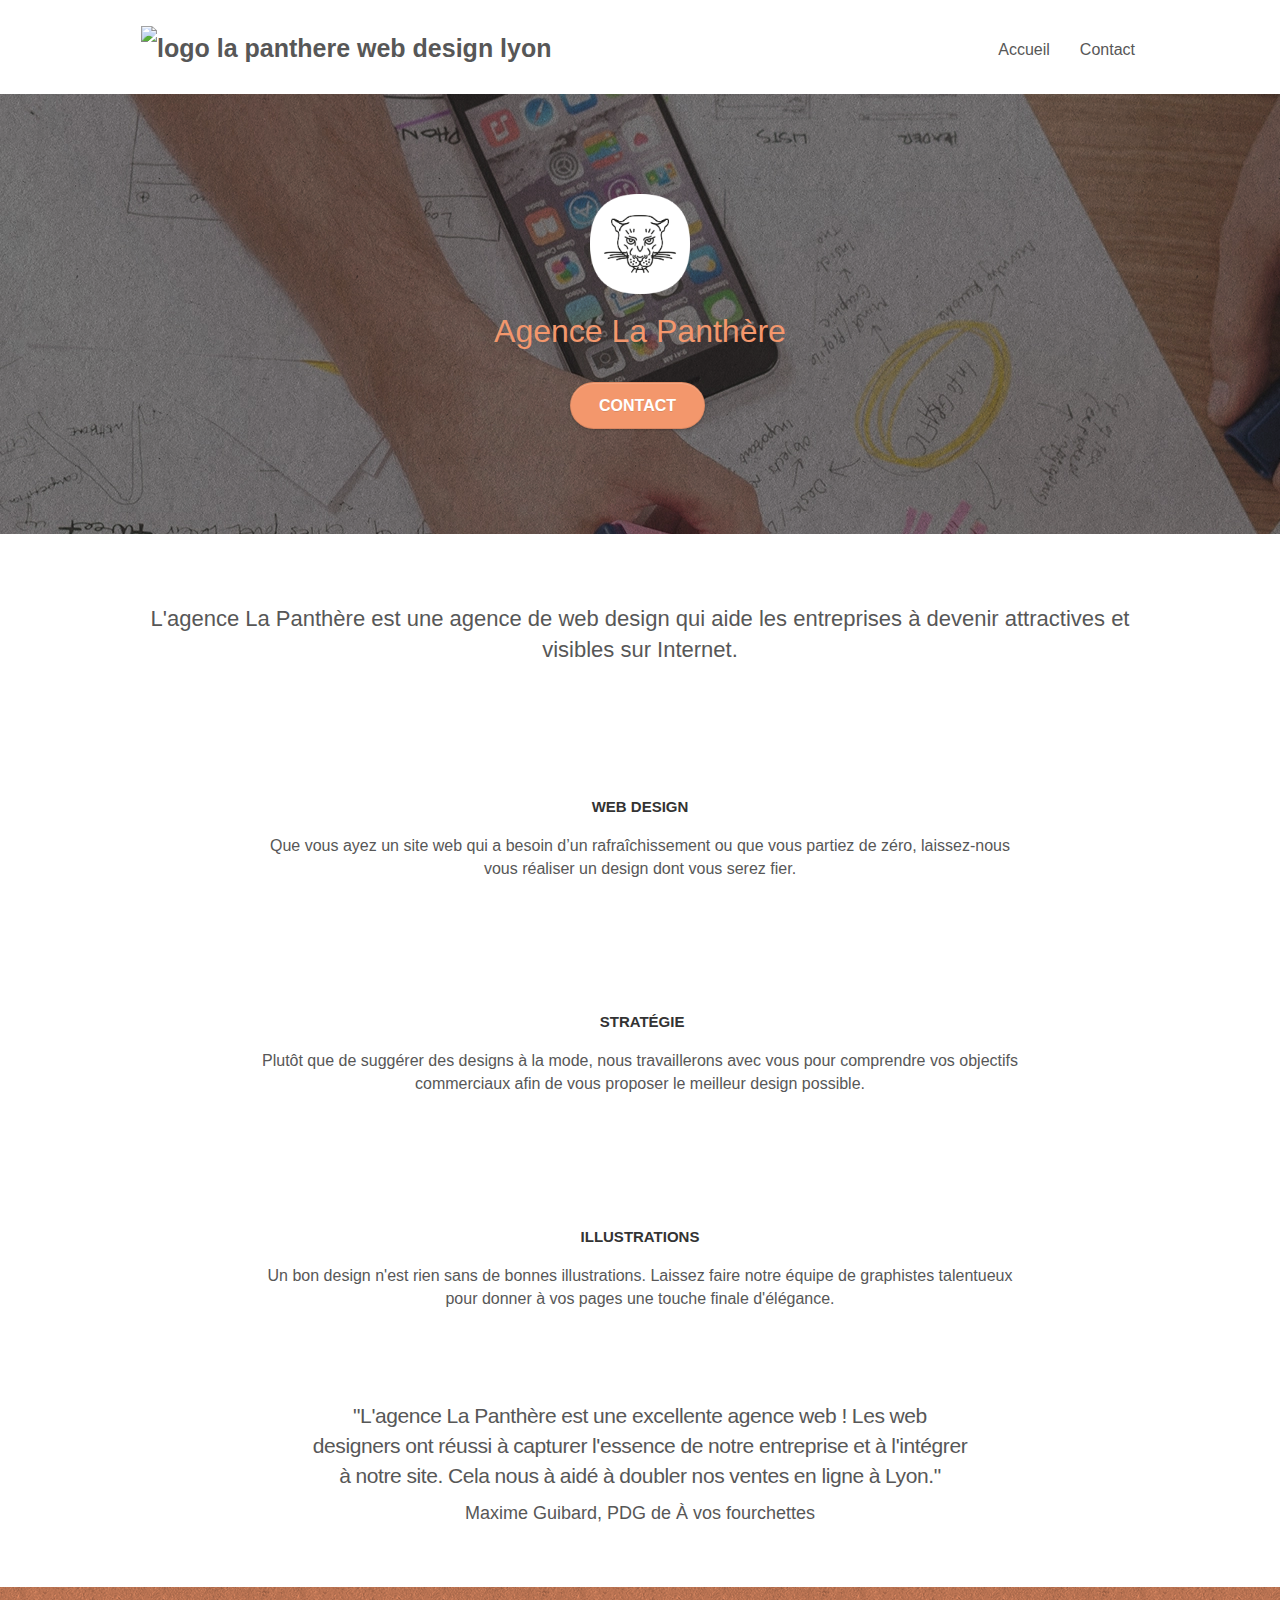
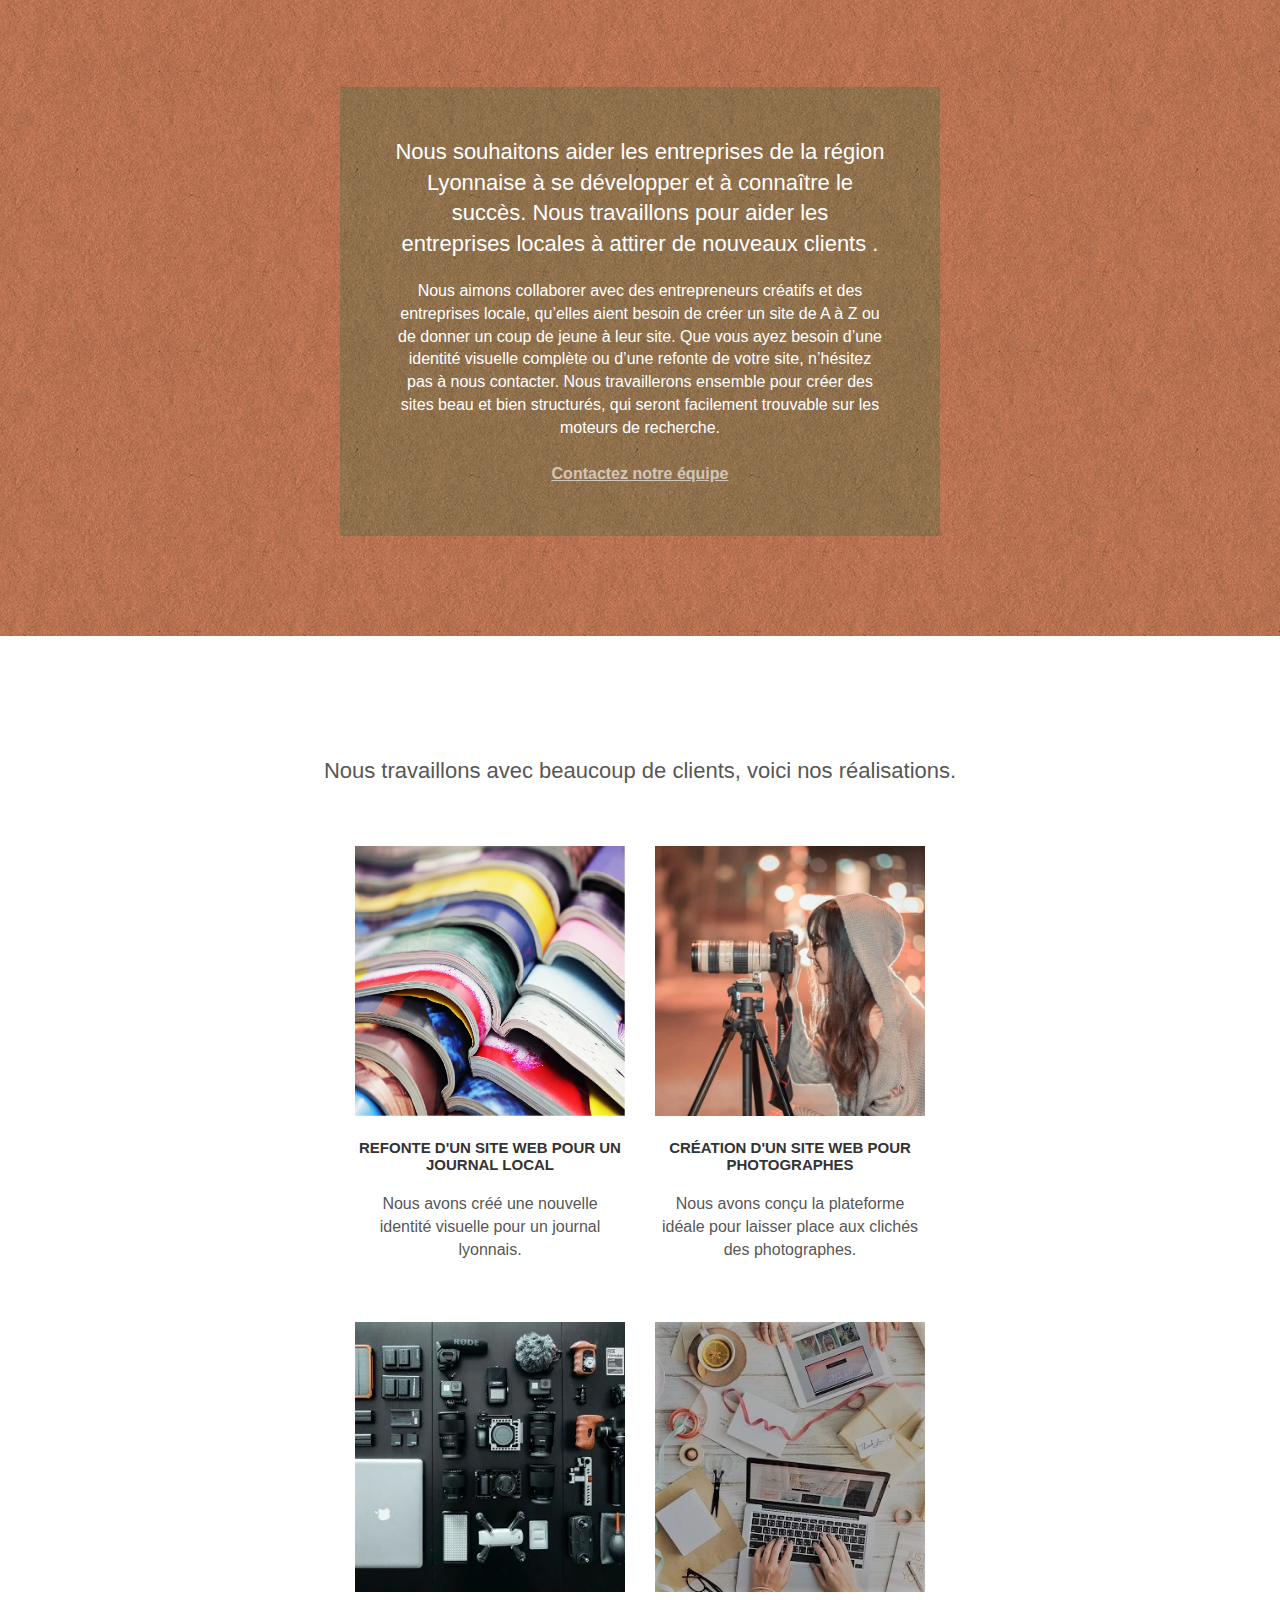
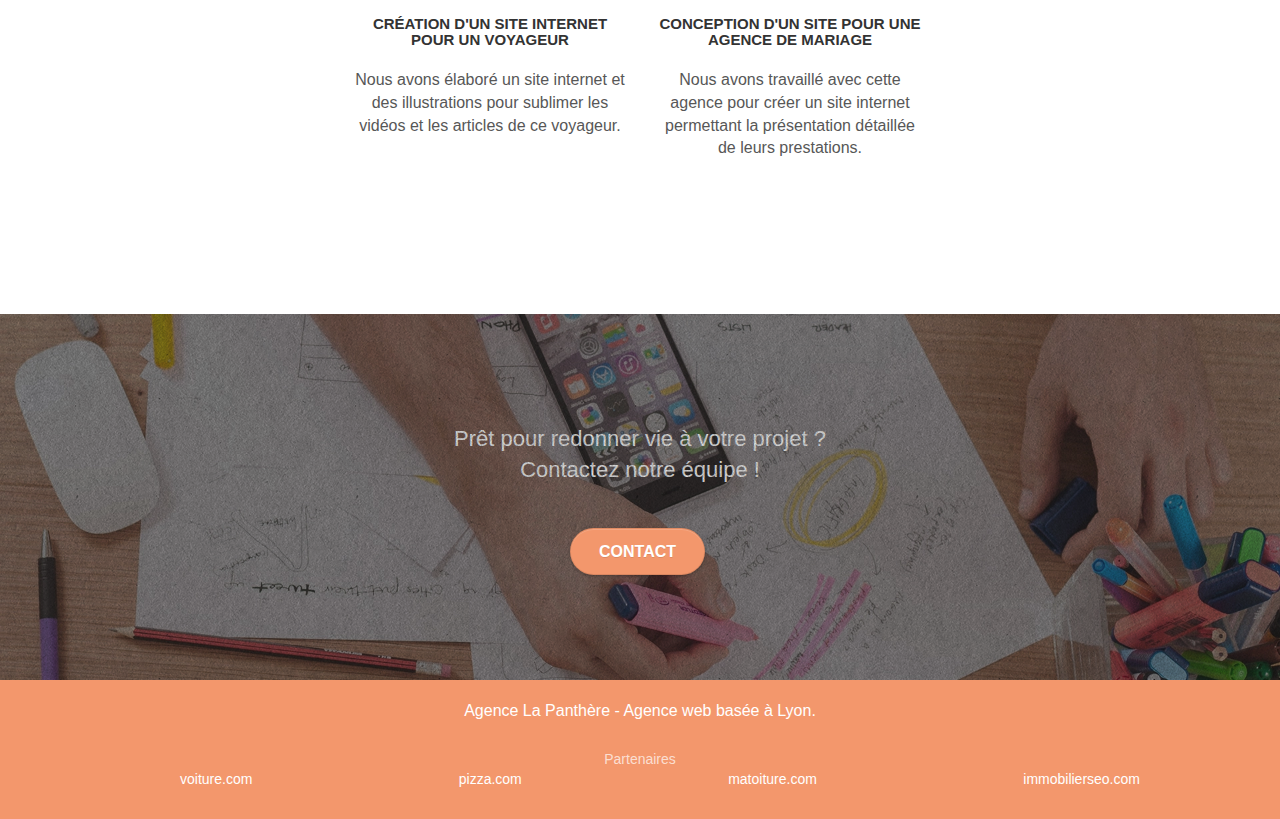
==== commit 7a1186f3: "reparation chemin acces css/js" ====
--- a/Accueil.html
+++ b/Accueil.html
@@ -9,22 +9,18 @@
     />
     <link rel="shortcut icon" type="image/png" href="favicon.jpg" />
 
-    <link rel="stylesheet" type="text/css" href="./css/bootstrap.min.css" />
-    <link rel="stylesheet" type="text/css" href="style.css" />
-    <link rel="stylesheet" type="text/css" href="./css/font-awesome.min.css" />
-    <link rel="stylesheet" type="text/css" href="./css/et-line.min.css" />
-
-    <script src="./js/jquery-2.1.0.min.js"></script>
-    <script src="./js/bootstrap.min.js"></script>
-    <script src="./js/blocs.min.js"></script>
+    <link rel="stylesheet" href="./css/bootstrap.min.css">
+    <link rel="stylesheet" href="style.css" />
+    <link rel="stylesheet" href="./css/et-line.min.css" />
+    <link rel="stylesheet" href="./css/et-line.min.css" /> 
+
+    <script src="./js/jquery-2.1.0.min.js" defer></script>
+    <script src="./js/bootstrap.min.js" defer></script>
+    <script src="./js/blocs.min.js" defer></script>
     <script src="./js/jquery.touchSwipe.min.js" defer></script>
-    <script src="./js/gmaps.min.js"></script>
-    <script src="./js/formHandler.min.js"></script>
-    <script src="./js/jqBootstrapValidation.min.js"></script>
-    <script
-      src="https://kit.fontawesome.com/3193aa2f7d.js"
-      crossorigin="anonymous"
-    ></script>
+    <script src="./js/formHandler.min.js" defer></script>
+    <script src="./js/jqBootstrapValidation.min.js" defer></script>
+
     <title>La Panthère Agence Web Design</title>
 
     <!-- Analytics -->
@@ -43,7 +39,8 @@
                 ><img
                   src="img/agence-la-panthere-monochrome.svg"
                   alt="logo la panthere web design lyon"
-                  height="40"
+                  height="40px"
+                  width="216.88px"
               /></a>
               <button
                 id="nav-toggle"
@@ -84,6 +81,7 @@
                 src="img/logo.webp"
                 class="center-block image-resize-mode"
                 width="100"
+                height="100px"
                 alt="logo la panthere agence web design lyon"
               />
               <h1 class="text-center hero-bloc-text tc-white">
@@ -229,6 +227,8 @@
                   src="img/1.webp"
                   alt="Books"
                   class="img-responsive portfolio-thumb"
+                  width="570px"
+                  height="570px"
               /></a>
               <h3 class="mg-md text-center">
                 Refonte d'un site web pour un journal local
@@ -247,6 +247,8 @@
                 data-frame="snapshot-lb"
                 ><img
                   src="img/2.webp"
+                  width="570px"
+                  height="570px"
                   class="img-responsive portfolio-thumb"
                   alt="A person looking through their camera"
               /></a>
@@ -271,6 +273,8 @@
                   src="img/3.webp"
                   class="img-responsive portfolio-thumb img_w-h"
                   alt="Equipment for taking photos while traveling"
+                  width="570px"
+                  height="570px"
               /></a>
               <h3 class="mg-md text-center">
                 Création d'un site internet pour un voyageur
@@ -291,6 +295,8 @@
                   src="img/4.webp"
                   class="img-responsive portfolio-thumb img_w-h"
                   alt="A person writing on their laptop"
+                  width="570px"
+                  height="570px"
               /></a>
               <h3 class="mg-md text-center">
                 Conception d'un site pour une agence de mariage
--- a/style.css
+++ b/style.css
@@ -1048,7 +1048,6 @@
     }
     .img_w-h {
         width: 570px;
-        height: 570px;
     }
 }
 
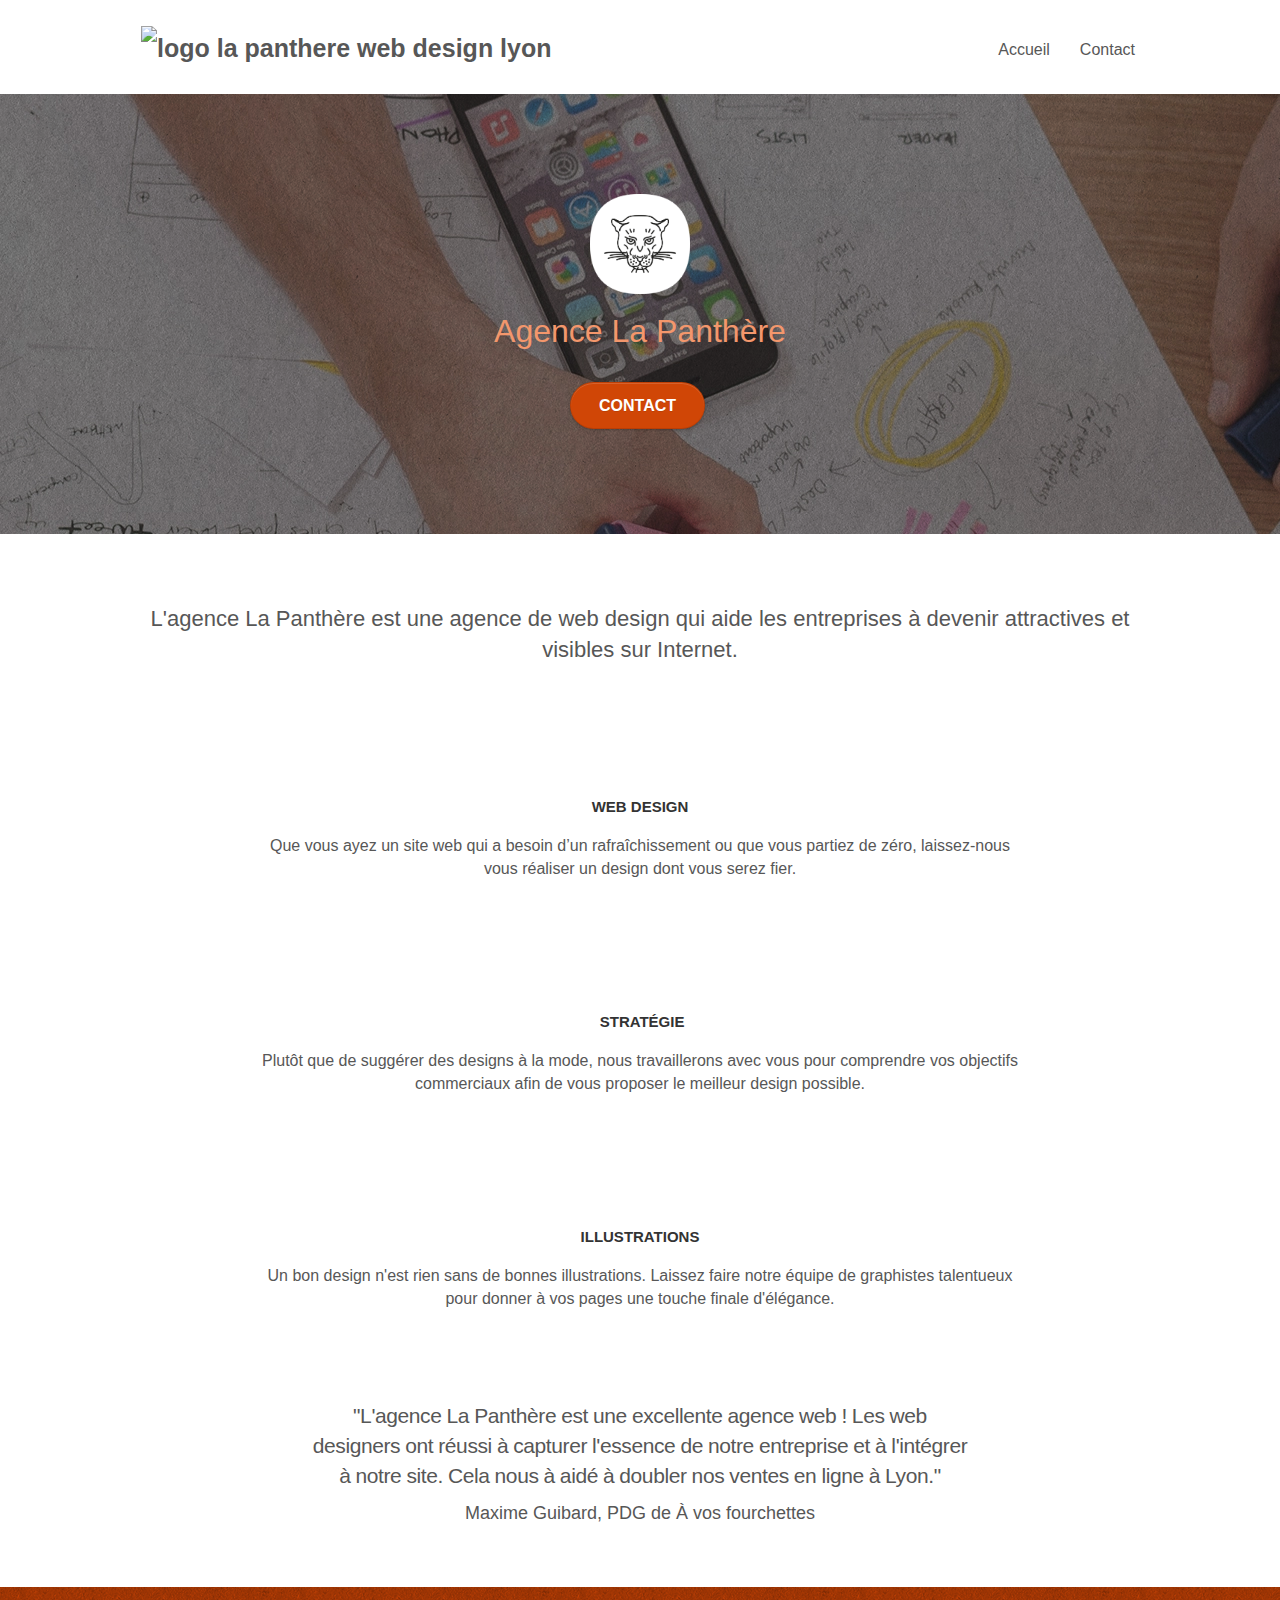
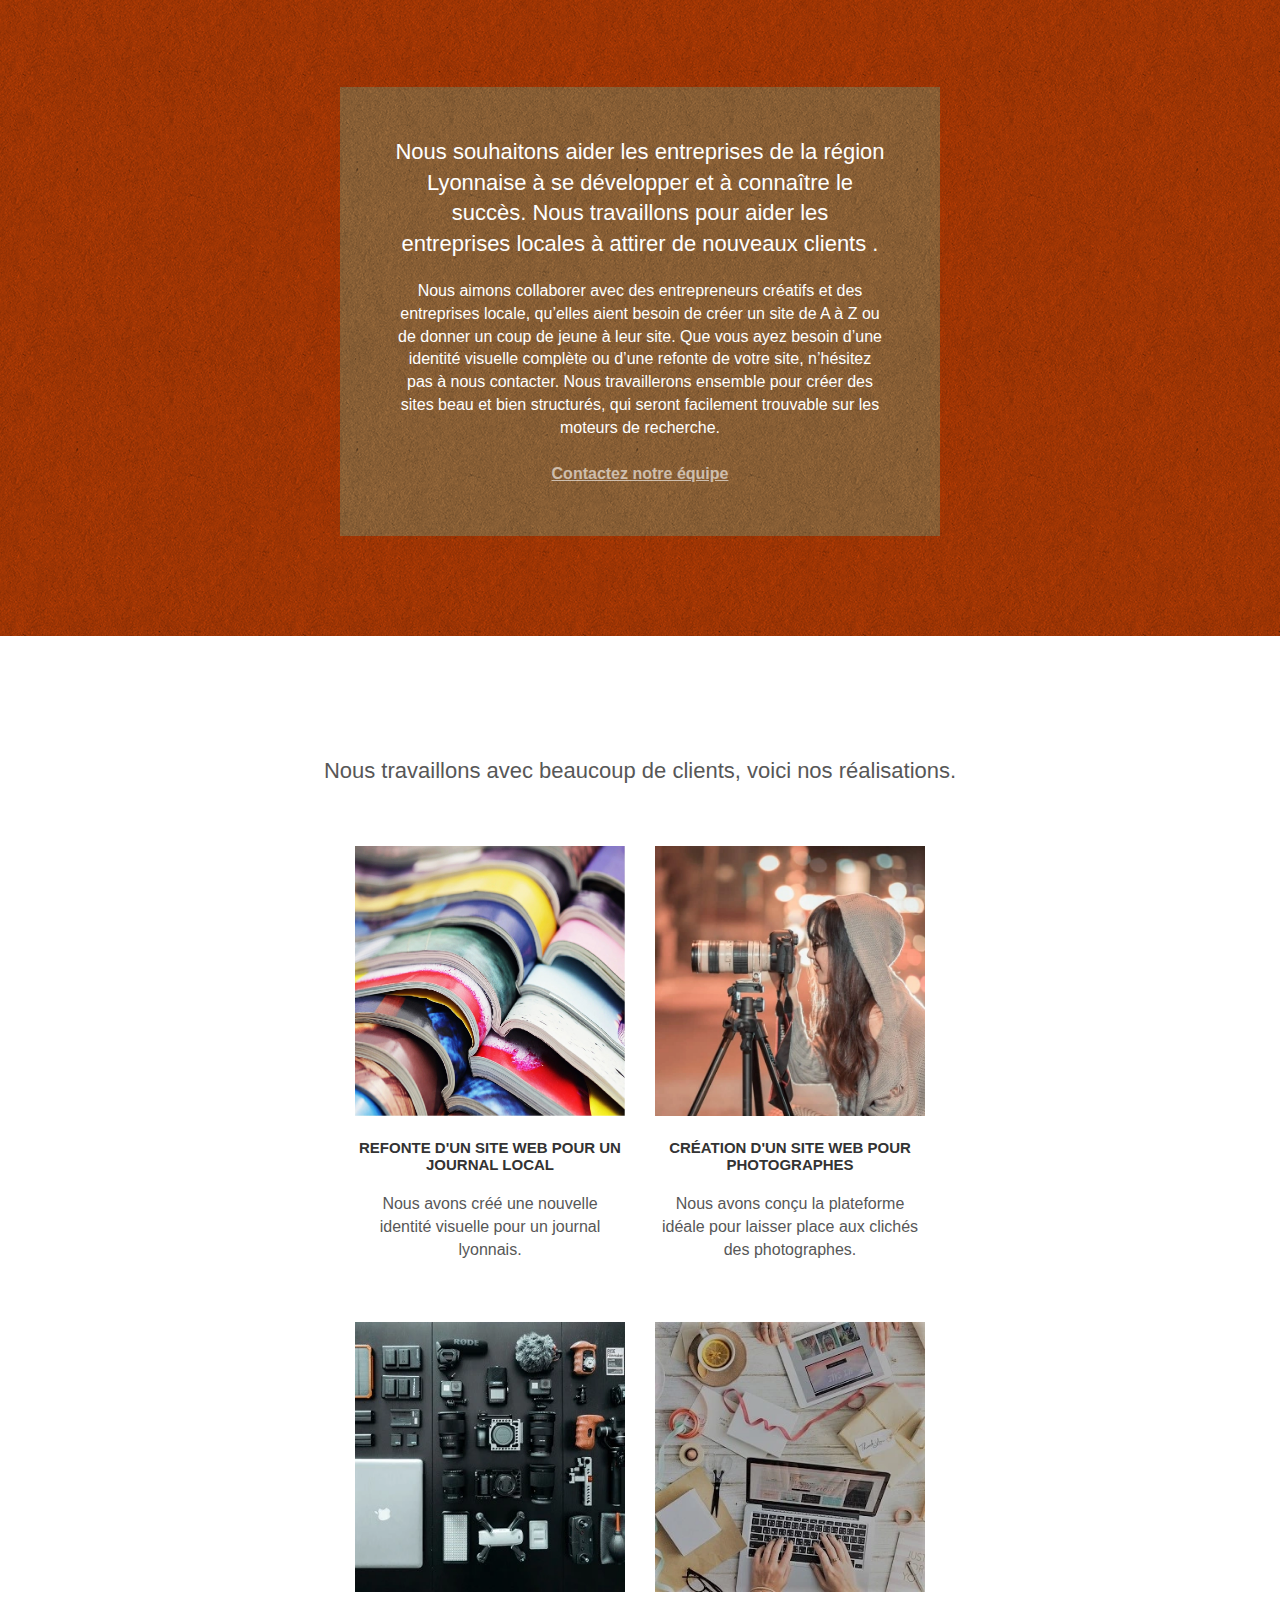
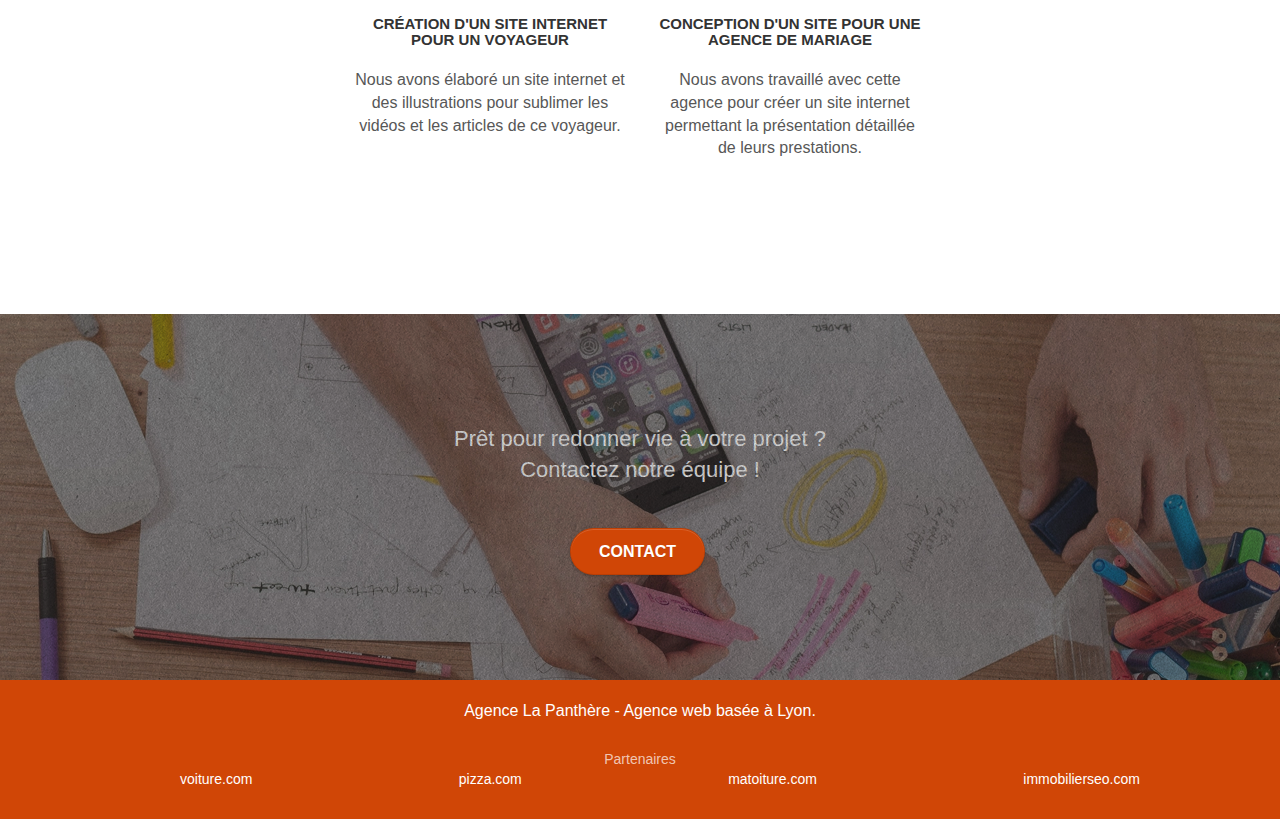
==== commit f9995759: "reparation erreur w3c" ====
--- a/Accueil.html
+++ b/Accueil.html
@@ -35,13 +35,14 @@
         <div class="container bloc-sm">
           <nav class="navbar row">
             <div class="navbar-header">
-              <a class="navbar-brand" href="Accueil.html"
-                ><img
+              <a class="navbar-brand" href="Accueil.html">
+                <img
                   src="img/agence-la-panthere-monochrome.svg"
                   alt="logo la panthere web design lyon"
-                  height="40px"
-                  width="216.88px"
-              /></a>
+                  height="40"
+                  width="217"
+                />
+              </a>
               <button
                 id="nav-toggle"
                 type="button"
@@ -81,7 +82,7 @@
                 src="img/logo.webp"
                 class="center-block image-resize-mode"
                 width="100"
-                height="100px"
+                height="100"
                 alt="logo la panthere agence web design lyon"
               />
               <h1 class="text-center hero-bloc-text tc-white">
@@ -227,8 +228,8 @@
                   src="img/1.webp"
                   alt="Books"
                   class="img-responsive portfolio-thumb"
-                  width="570px"
-                  height="570px"
+                  width="570"
+                  height="570"
               /></a>
               <h3 class="mg-md text-center">
                 Refonte d'un site web pour un journal local
@@ -247,8 +248,8 @@
                 data-frame="snapshot-lb"
                 ><img
                   src="img/2.webp"
-                  width="570px"
-                  height="570px"
+                  width="570"
+                  height="570"
                   class="img-responsive portfolio-thumb"
                   alt="A person looking through their camera"
               /></a>
@@ -273,8 +274,8 @@
                   src="img/3.webp"
                   class="img-responsive portfolio-thumb img_w-h"
                   alt="Equipment for taking photos while traveling"
-                  width="570px"
-                  height="570px"
+                  width="570"
+                  height="570"
               /></a>
               <h3 class="mg-md text-center">
                 Création d'un site internet pour un voyageur
@@ -295,8 +296,8 @@
                   src="img/4.webp"
                   class="img-responsive portfolio-thumb img_w-h"
                   alt="A person writing on their laptop"
-                  width="570px"
-                  height="570px"
+                  width="570"
+                  height="570"
               /></a>
               <h3 class="mg-md text-center">
                 Conception d'un site pour une agence de mariage
--- a/style.css
+++ b/style.css
@@ -768,7 +768,7 @@
 }
 
 .bgc-atomic-tangerine {
-    background-color: #F3976C;
+    background-color: #D04606;
 }
 
 .tc-white {
@@ -782,7 +782,7 @@
     color: #ffeae1;
 }
 .btn-atomic-tangerine {
-    background: #F3976C;
+    background: #D04606;
     color: #FFFFFF;
 }
 
